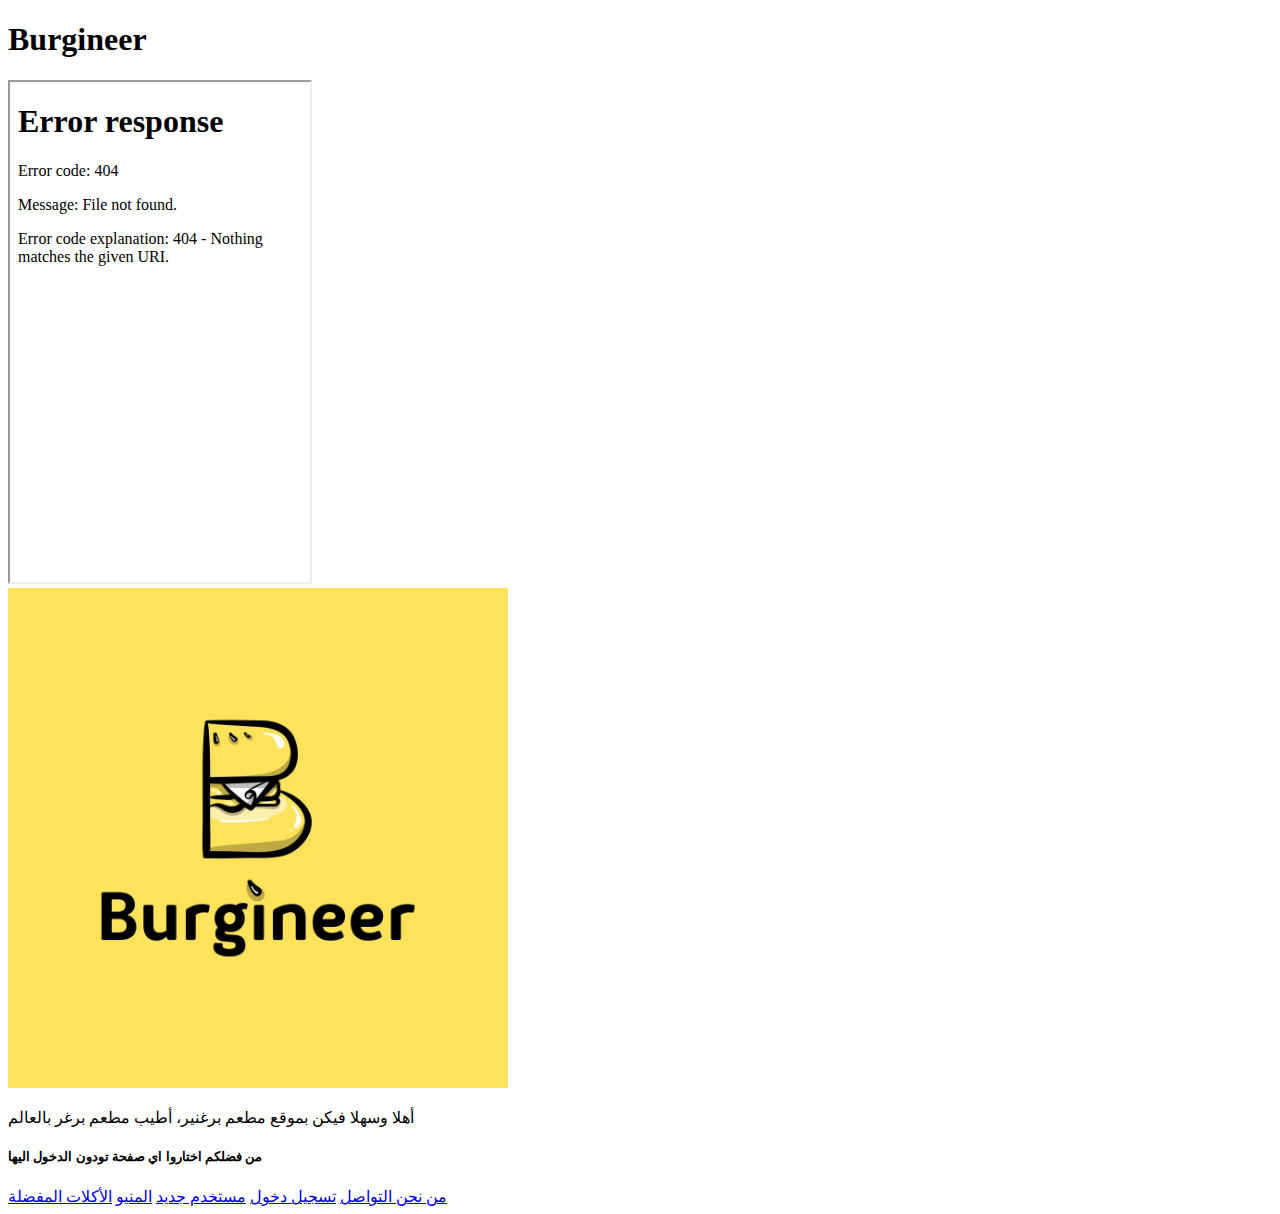
==== index.html @ 93a180b2 "One" ====
<!DOCTYPE html>
<html lang="en">
    <head>
        <meta charset="UTF-8">
        <meta name="viewport" content="width=device-width, initial-scale=1.0">
        <title>Burgineer</title>
    </head>
<body>
    <h1>Burgineer</h1>
<iframe src="imgs/IMG_5235.MP4" height="500" title="قصتنا"></iframe>
<br>
    <img src="imgs/logo.jpg" height="500" alt="الشعار" title="logo">
    <p>أهلا وسهلا فيكن بموقع مطعم برغنير، أطيب مطعم برغر بالعالم</p>
    <h5>من فضلكم اختاروا اي صفحة تودون الدخول اليها</h5>
    <a href="about.html">من نحن </a>
    <a href="contact.html">التواصل</a>
    <a href="login.html">تسجيل دخول</a>
    <a href="register.html">مستخدم جديد</a>
    <a href="menu.html">المنيو</a>
    <a href="wishlist.html">الأكلات المفضلة</a>

</body>
</html>
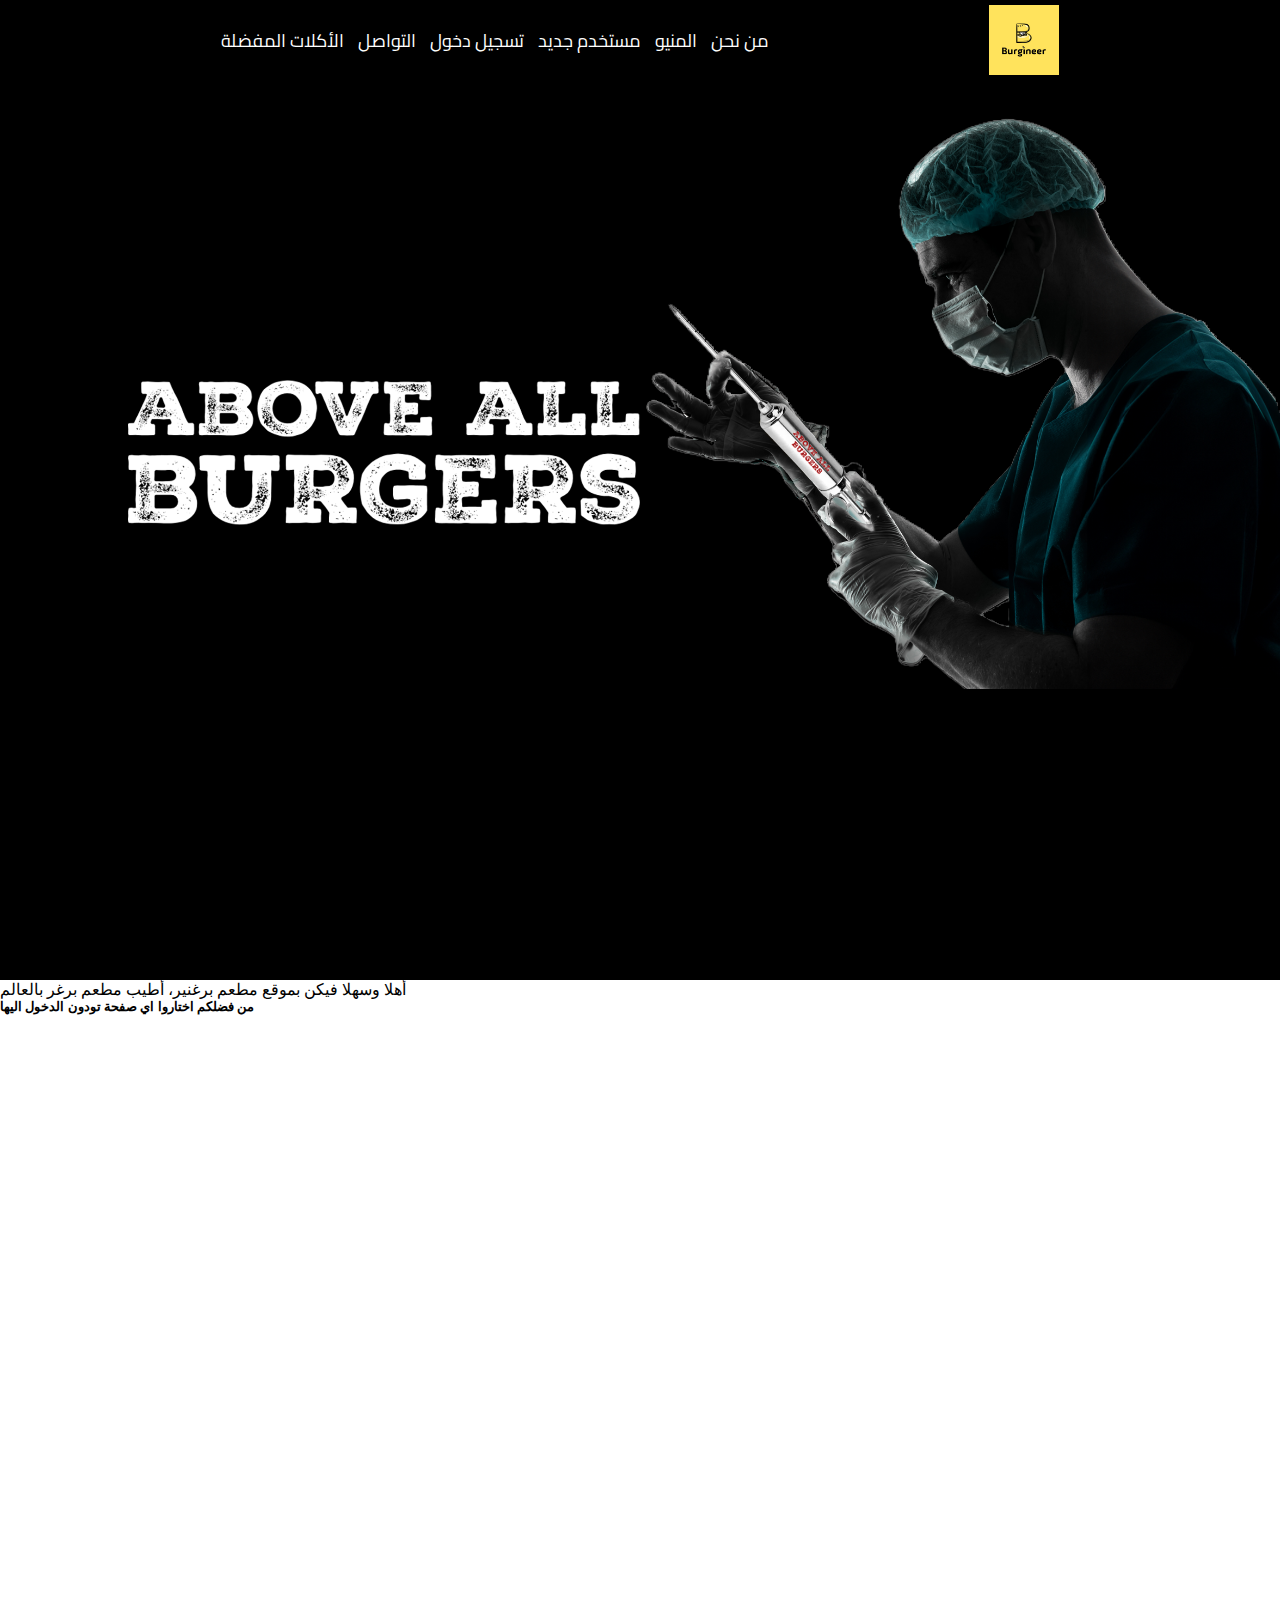
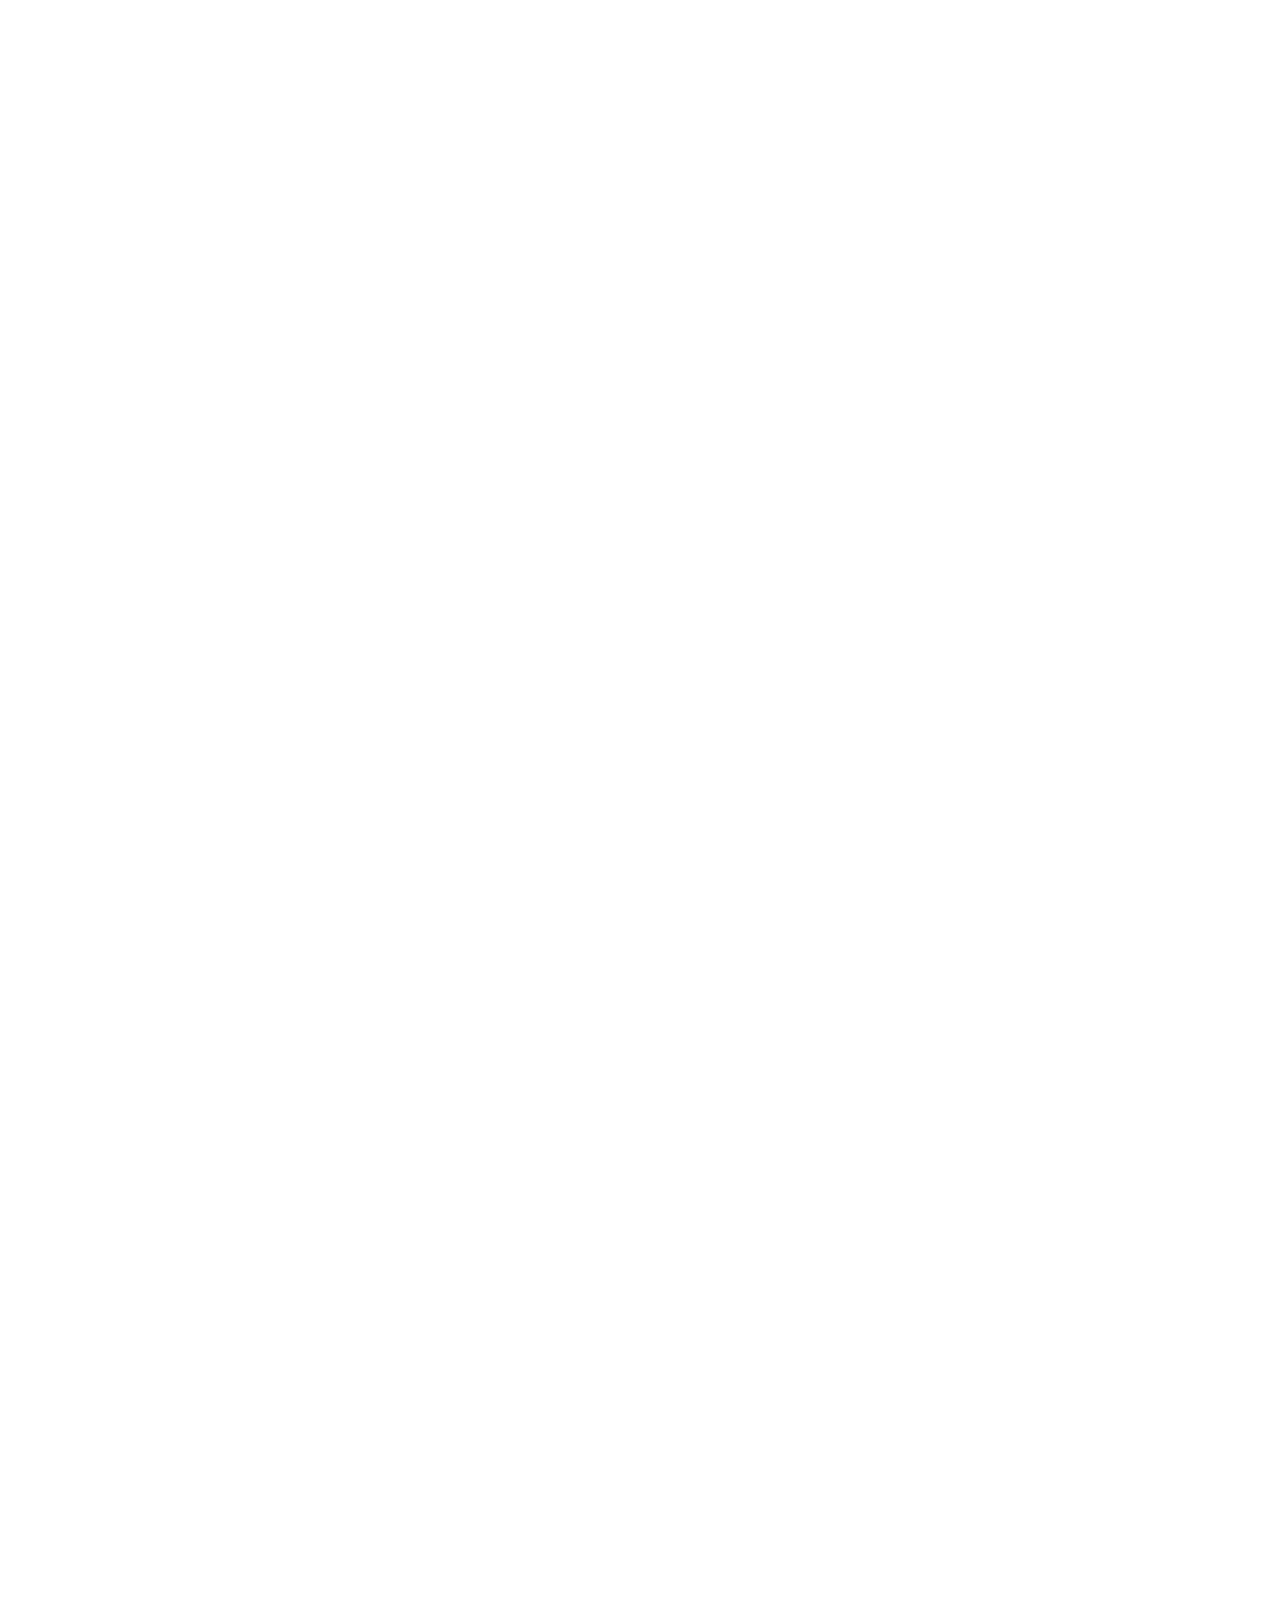
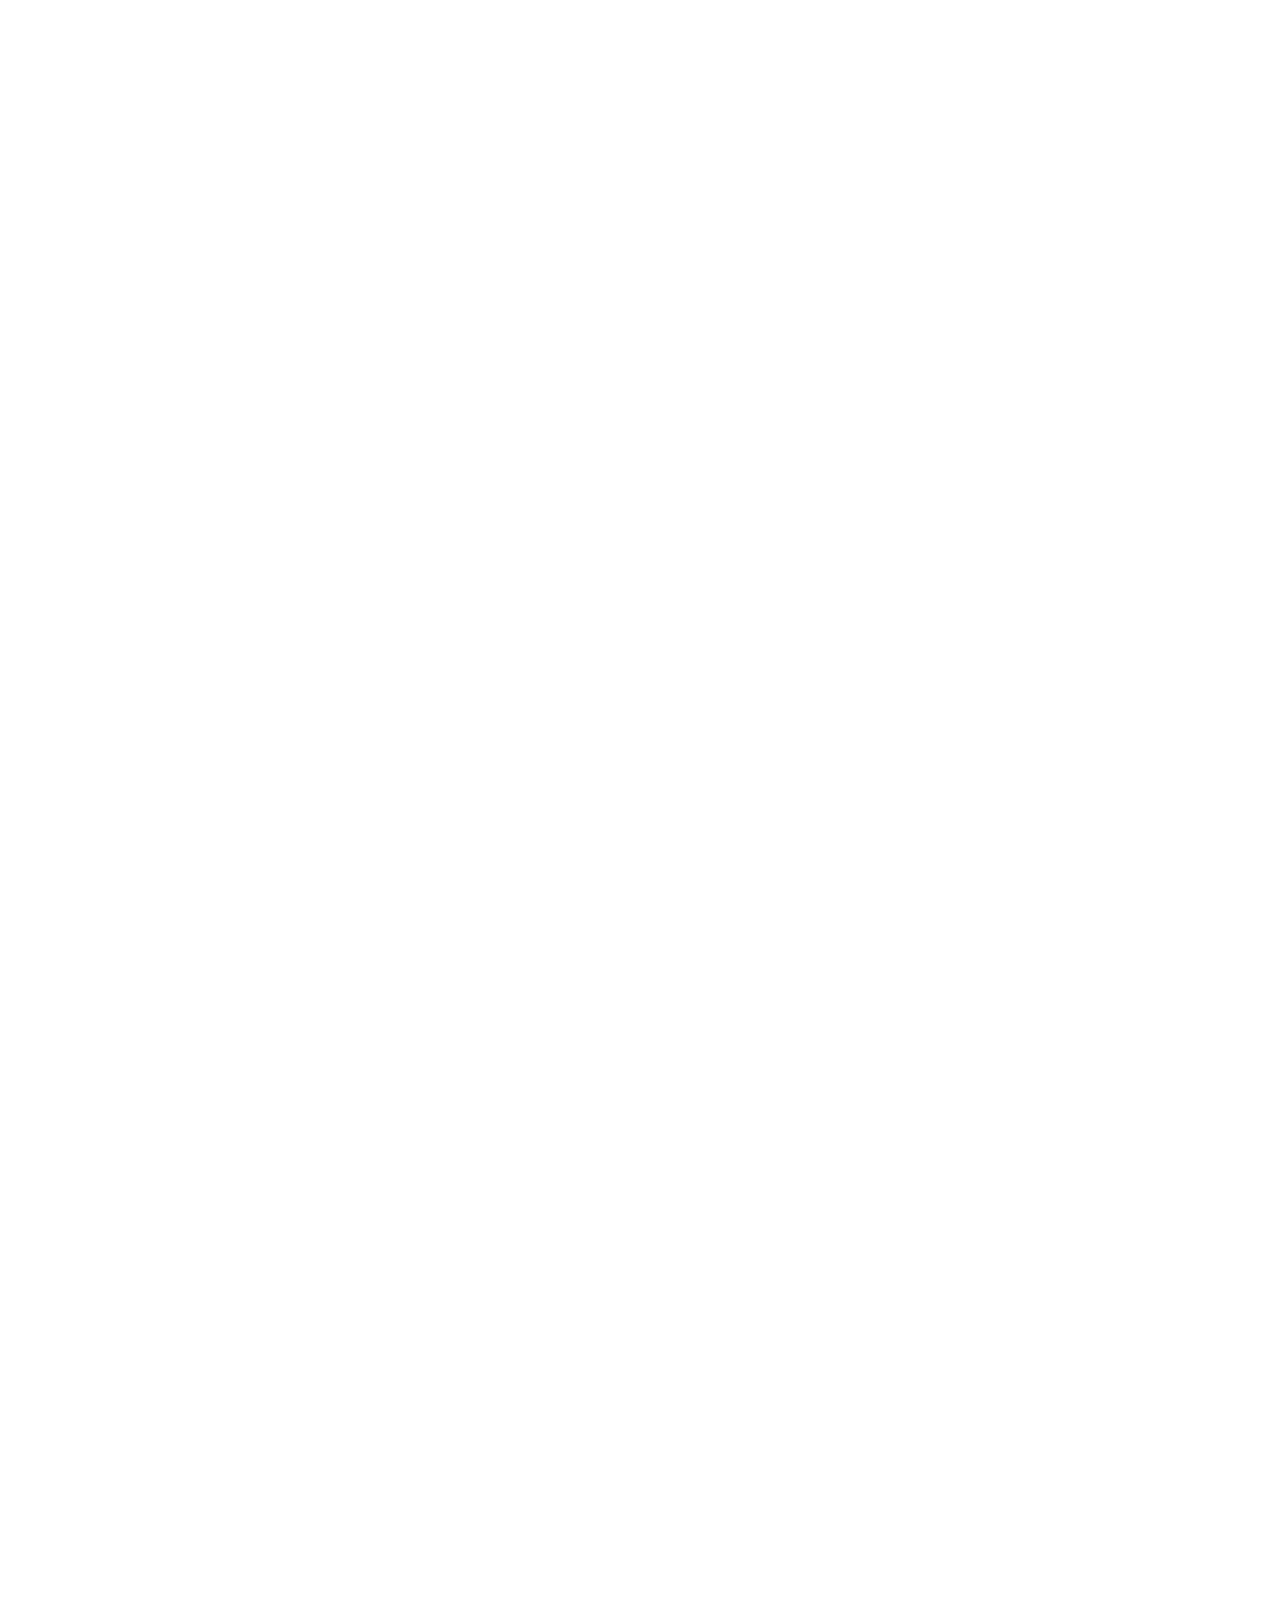
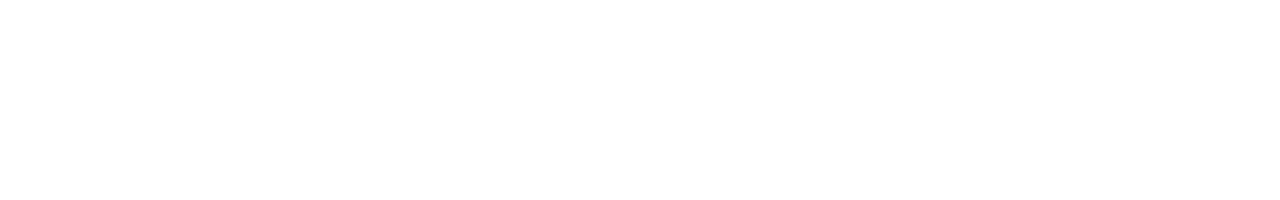
==== commit 3dc8671e: "navbar&header" ====
--- a/index.html
+++ b/index.html
@@ -4,20 +4,42 @@
         <meta charset="UTF-8">
         <meta name="viewport" content="width=device-width, initial-scale=1.0">
         <title>Burgineer</title>
+        <link rel="stylesheet" href="css/main.css">
+        <link rel="preconnect" href="https://fonts.googleapis.com">
+<link rel="preconnect" href="https://fonts.gstatic.com" crossorigin>
+<link href="https://fonts.googleapis.com/css2?family=Cairo:wght@200..1000&display=swap" rel="stylesheet">
     </head>
 <body>
-    <h1>Burgineer</h1>
-<iframe src="imgs/IMG_5235.MP4" height="500" title="قصتنا"></iframe>
-<br>
-    <img src="imgs/logo.jpg" height="500" alt="الشعار" title="logo">
+    <nav class="navbar" >
+ 
+        <div class="list">
+            <ul>
+            <li><a href="wishlist.html">الأكلات المفضلة</a></li>
+            <li><a href="contact.html">التواصل</a></li>
+            <li><a href="login.html">تسجيل دخول</a></li>
+            <li><a href="register.html">مستخدم جديد</a></li>
+            <li><a href="menu.html">المنيو</a></li>
+            <li><a href="about.html">من نحن </a></li>
+            </ul>
+        </div>
+        <div class="logo">
+            <img src="imgs/logo.jpg"  alt="الشعار" title="logo" >
+        </div>
+        </nav>
+<header>
+ 
+
+    <div class="container">
+        <div class="imgs">
+        <img src="headerimg/above-all-burgers.png" alt="all rise for our burger!" class="above-all-burgers"   >
+        <img src="headerimg/ebra.png" alt="ow3a elebrh" class="ebra" >
+    </div>
+</div>
+</header>
+
     <p>أهلا وسهلا فيكن بموقع مطعم برغنير، أطيب مطعم برغر بالعالم</p>
     <h5>من فضلكم اختاروا اي صفحة تودون الدخول اليها</h5>
-    <a href="about.html">من نحن </a>
-    <a href="contact.html">التواصل</a>
-    <a href="login.html">تسجيل دخول</a>
-    <a href="register.html">مستخدم جديد</a>
-    <a href="menu.html">المنيو</a>
-    <a href="wishlist.html">الأكلات المفضلة</a>
+
 
 </body>
 </html>
--- a/css/main.css
+++ b/css/main.css
@@ -0,0 +1,65 @@
+*{
+    margin: 0;
+padding: 0;
+box-sizing: border-box;
+
+}
+body{
+  height: 5000px;
+  
+}
+a {
+    text-decoration: none;
+  }
+.list ul {
+    display: flex;
+    list-style-type: none;
+    gap: 14px;
+  }
+  .list ul a {
+    color: white;
+font-size: large;
+font-family: Cairo;
+
+  }
+  .navbar img {
+    height: 70px;
+    display: flex;
+    align-items: end;
+  }
+  .navbar {
+    display: flex;
+    justify-content: space-evenly;
+    align-items: center;
+    position: sticky;
+    top: 0;
+background-color: black;
+    height: 80px;
+    z-index: 1;
+  }
+  .list ul a:hover{
+    color: yellow; 
+    border-bottom-color:yellow ;
+    border-bottom-style:solid ;
+  }
+header{
+    background-color: rgb(0, 0, 0);
+    height: 100vh;
+  
+}
+.container {
+  width: 80%;
+  margin: auto;
+}
+.above-all-burgers{
+  margin-top: 300px;height: 100%; width: 50%;
+  
+  }
+.imgs{
+  display: flex;
+
+}
+.ebra{
+   width: 63.8%;
+
+}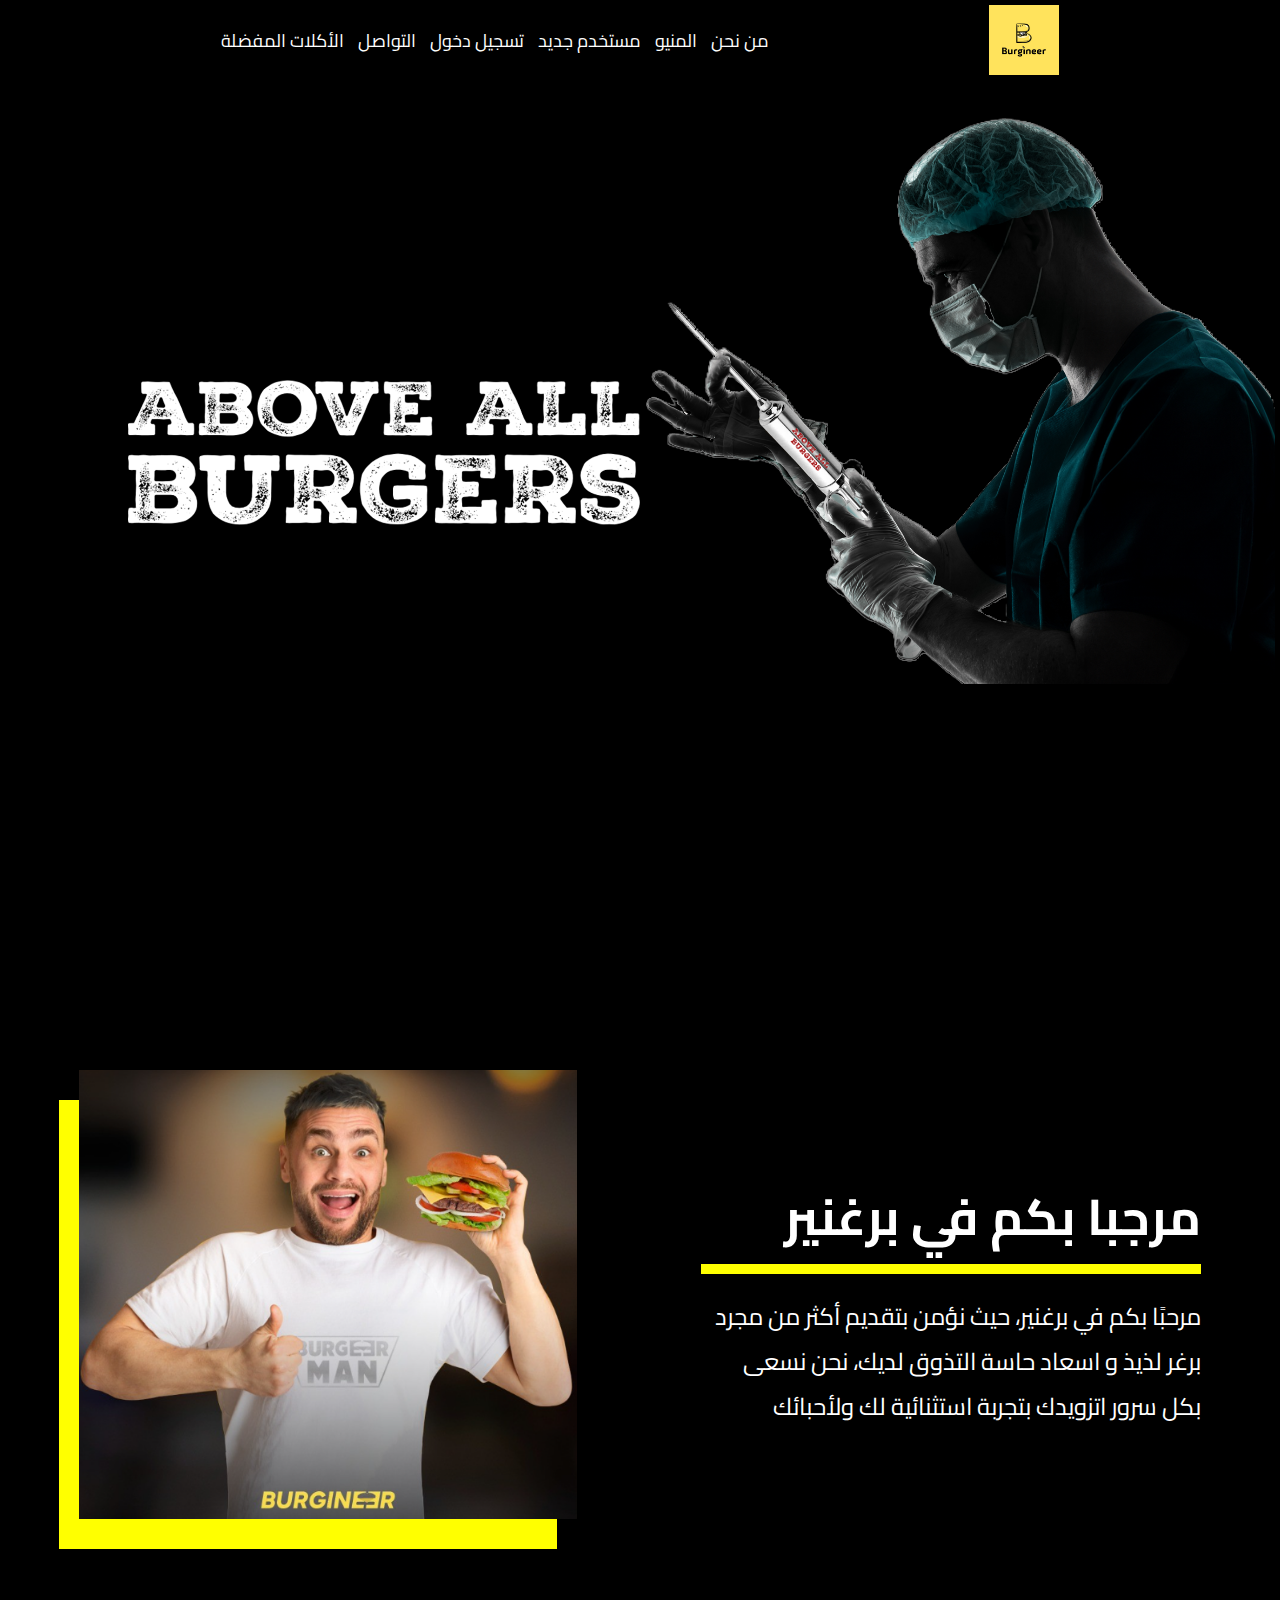
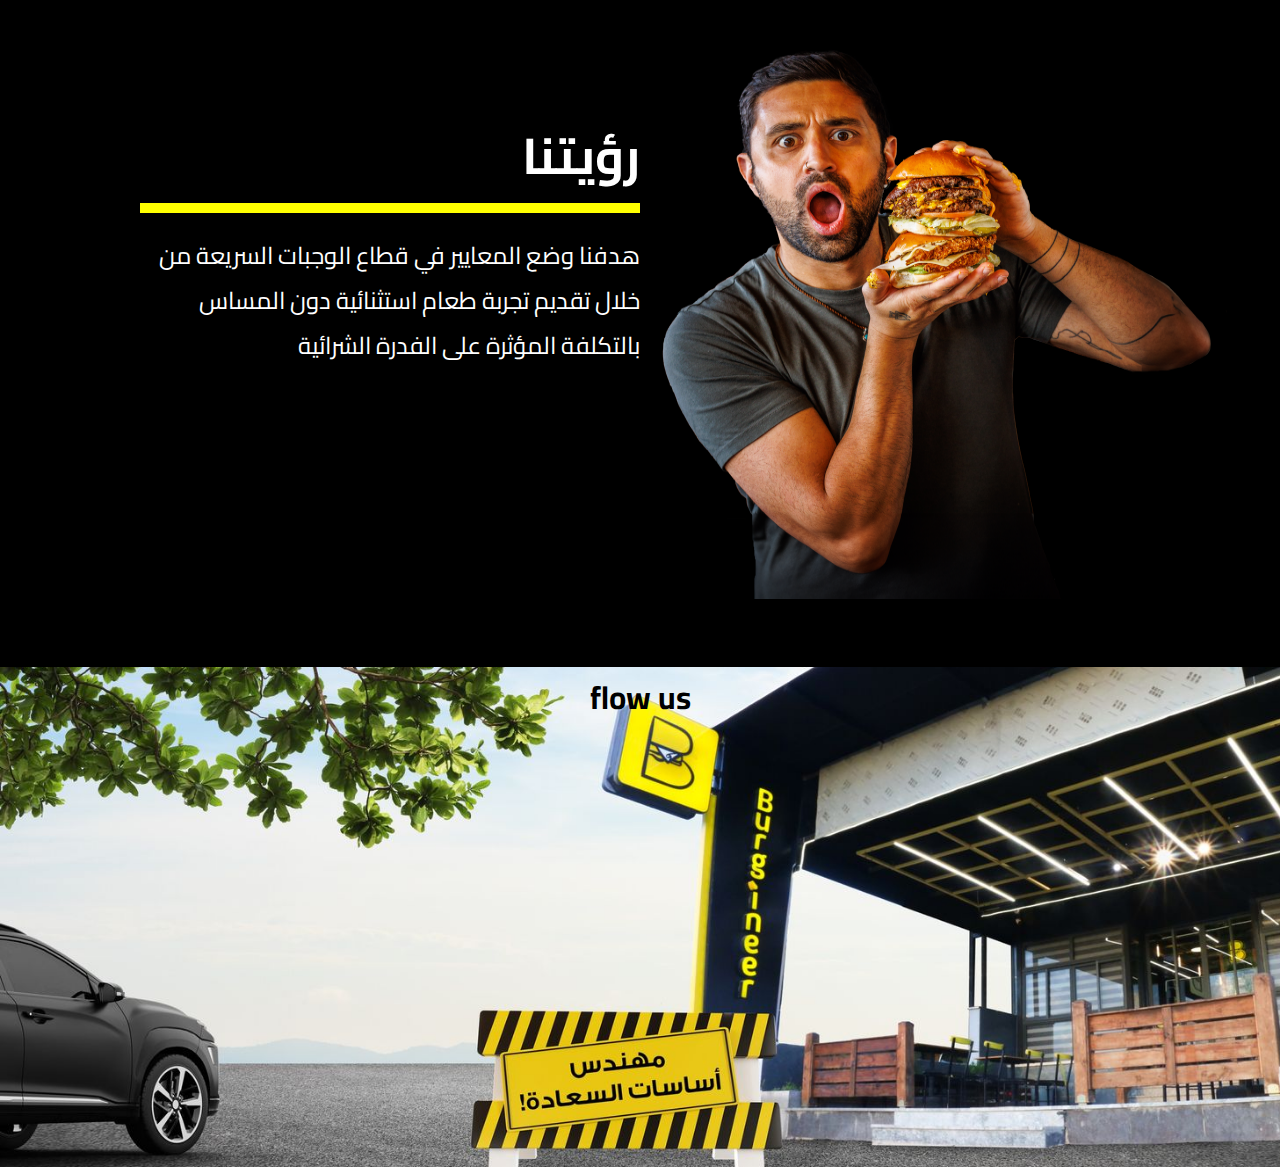
==== commit 520f8111: "there" ====
--- a/index.html
+++ b/index.html
@@ -30,16 +30,43 @@
  
 
     <div class="container">
-        <div class="imgs">
+        <div class="headerimg">
         <img src="headerimg/above-all-burgers.png" alt="all rise for our burger!" class="above-all-burgers"   >
         <img src="headerimg/ebra.png" alt="ow3a elebrh" class="ebra" >
     </div>
 </div>
 </header>
 
-    <p>أهلا وسهلا فيكن بموقع مطعم برغنير، أطيب مطعم برغر بالعالم</p>
-    <h5>من فضلكم اختاروا اي صفحة تودون الدخول اليها</h5>
+   <section class="welcoming">
+ 
+        <div class="words">
+
+    <h1 class="adress">مرجبا بكم في برغنير</h1>
+    <p class="adressexplain">مرحبًا بكم في برغنير، حيث نؤمن بتقديم أكثر من مجرد برغر لذيذ و اسعاد حاسة التذوق لديك،  نحن نسعى بكل سرور اتزويدك بتجربة استثنائية لك ولأحبائك </p>
+   
+</div>
+        <div class="introimg">
+    <img src="indeximg/Screenshot 2024-05-07 175927.png" class="burgerguy"/>
+</div> 
 
 
+</section>
+<section class="vision">
+  
+    <div class="words">
+    <h1 class="adress">رؤيتنا</h1>
+    <p class="adressexplain">هدفنا وضع المعايير في قطاع الوجبات السريعة من خلال تقديم تجربة طعام استثنائية دون المساس بالتكلفة المؤثرة على الفدرة الشرائية </p>
+</div>
+<div class="visionwords">
+    <img src="indeximg/27-1.png" class="twoburgerguy"/>
+</div>    
+</section>
+<footer>
+    <div class="zr">
+        <h1>flow us</h1>
+        
+    </div>
+    
+</footer>
 </body>
 </html>
--- a/css/main.css
+++ b/css/main.css
@@ -5,11 +5,26 @@
 
 }
 body{
-  height: 5000px;
-  
+  background-color: black;
+}
+header{
+  background-color: rgb(0, 0, 0);
+  height: 100vh;
+
+}
+footer{
+  background-image: url('../imgs/out.jpg');
+  height: 500px;
+  background-repeat: no-repeat;
+background-size: 100%;
+display:flex;
+justify-content: space-evenly;
+flex-direction: row-reverse;
+font-family: cairo;
 }
 a {
     text-decoration: none;
+    
   }
 .list ul {
     display: flex;
@@ -42,24 +57,118 @@
     border-bottom-color:yellow ;
     border-bottom-style:solid ;
   }
-header{
-    background-color: rgb(0, 0, 0);
-    height: 100vh;
-  
-}
+
 .container {
   width: 80%;
   margin: auto;
 }
 .above-all-burgers{
-  margin-top: 300px;height: 100%; width: 50%;
+  margin-top: 300px;
+  height: 100%;
+   width: 50%;
   
   }
-.imgs{
+.headerimg{
   display: flex;
 
 }
 .ebra{
-   width: 63.8%;
+   width: 62%;
+   height: 30%;
 
-}+}
+.welcoming{
+ display:flex;
+ flex-direction: row-reverse;
+ justify-content: center;
+color: white;
+ margin-top: 90px;
+ font-family: cairo;
+}
+.words{
+  text-align: right;
+width: 500px;
+font-size: x-large;
+margin-top: 100px;
+}
+.adress{
+  font-size:50px;
+margin-bottom: 20px;
+border-bottom-color:yellow ;
+border-bottom-style:solid ;
+border-bottom-width: 10px;
+}
+.adressexplainp{
+font-size: larger;
+}
+.burgerguy{
+ width: 80%;
+  height: 100%;
+animation-name: moveUpDown;
+animation-duration: 4s;
+animation-iteration-count: infinite;
+box-shadow:-20px 30px yellow ;
+}
+
+.vision{
+  display:flex;
+  justify-content: center;
+ color: white;
+  margin-top: 90px;
+  font-family: cairo;
+ }
+ .twoburgerguy{
+  width: 120%;
+   height: 120%;
+ animation-name: rightandleft;
+ animation-duration: 5s;
+ animation-iteration-count: infinite;
+margin-top: -180px;
+ }
+ .visionwords{
+  text-align: left;
+  width: 500px;
+  font-size: x-large;
+  margin-top: 100px;
+ }
+ .footerlist {
+  text-align: right;
+background-color: black;
+
+}
+.footerlist ul a {
+  opacity: 1;
+  color:rgb(190, 190, 131);
+  font-size: larger;
+}
+.footerlist li{
+  margin-bottom: 30px;
+
+  
+}
+.footerlist ul{
+  padding-top: 40px;
+  list-style-type: none;
+gap: 50px;
+  
+}
+.footerlogo{
+  height: 100px;
+}
+
+ @keyframes moveUpDown {
+  0%, 100% {
+      transform: translateY(0);
+  }
+  50% {
+      transform: translateY(20px); /* Adjust the value to control the movement distance */
+  }
+}
+ @keyframes rightandleft {
+  0%, 100% {
+      transform: translateX(0);
+  }
+  50% {
+      transform: translateX(60px); /* Adjust the value to control the movement distance */
+  }
+}
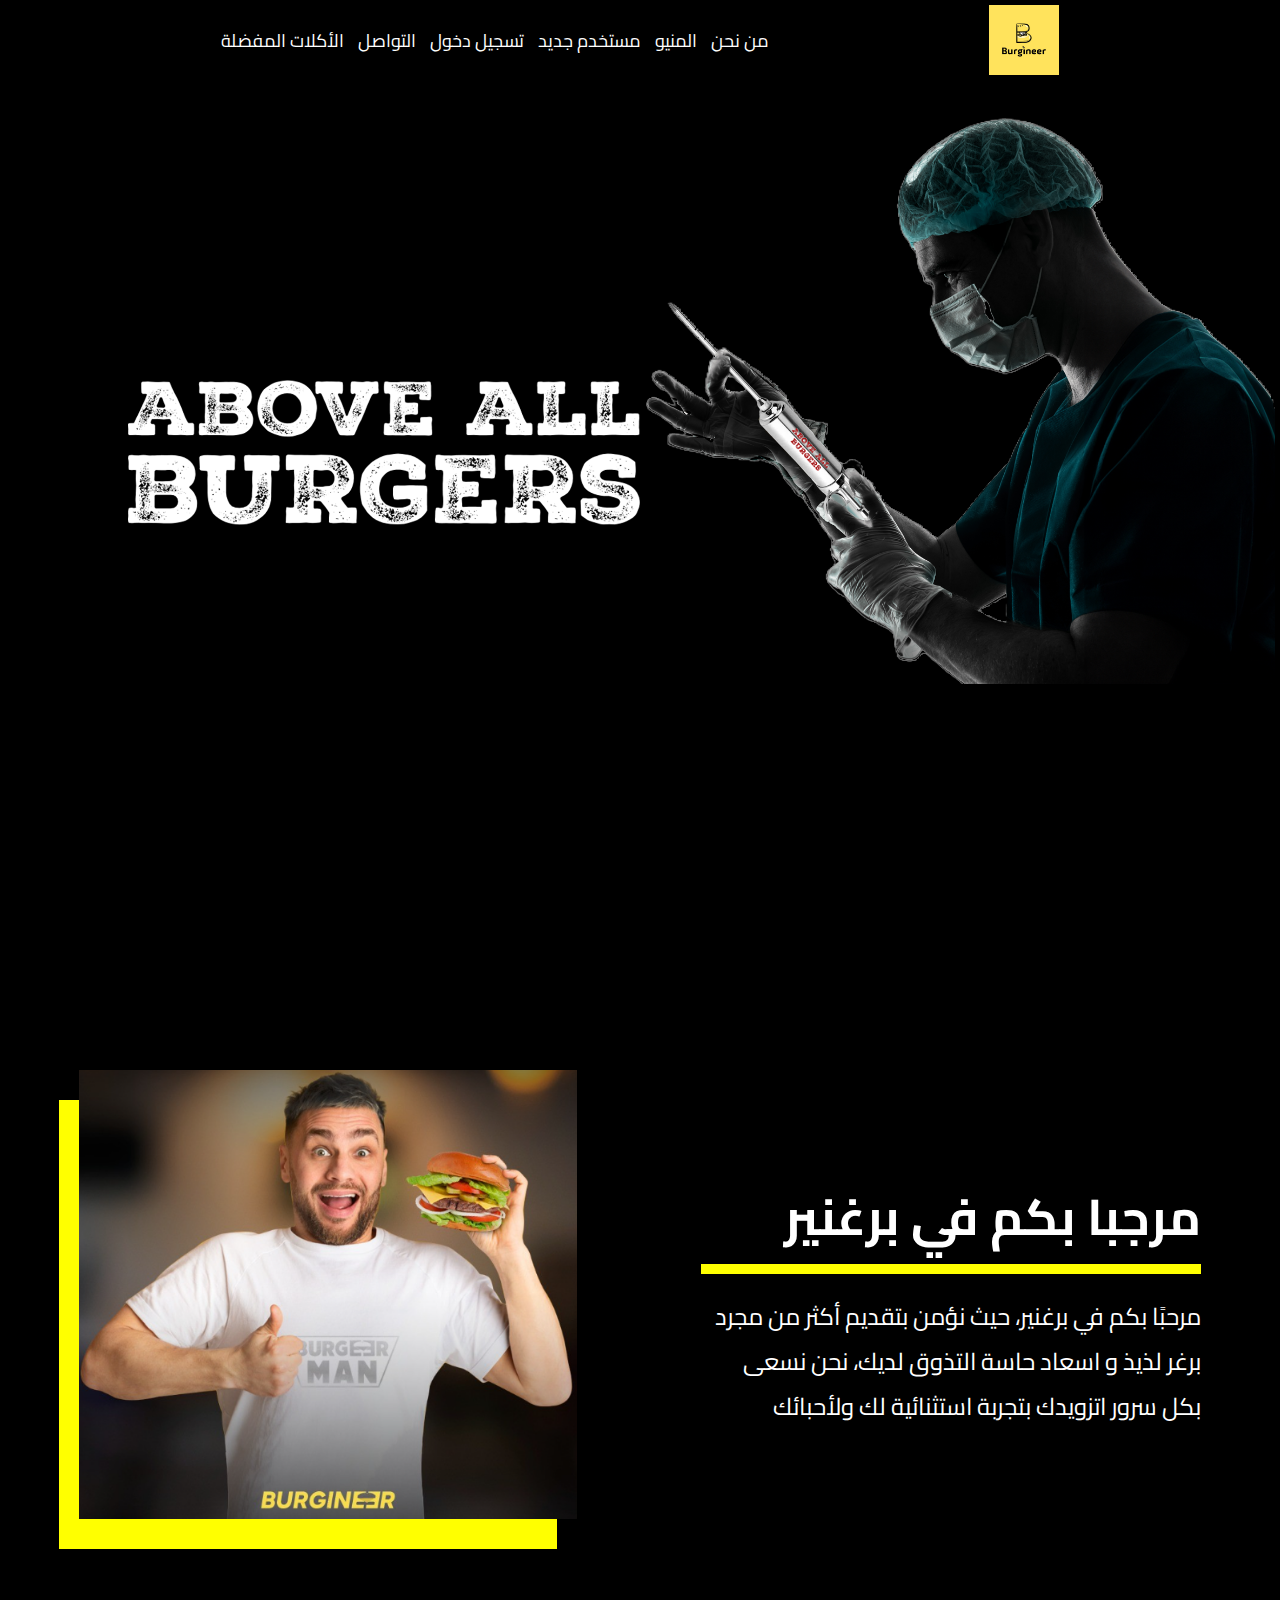
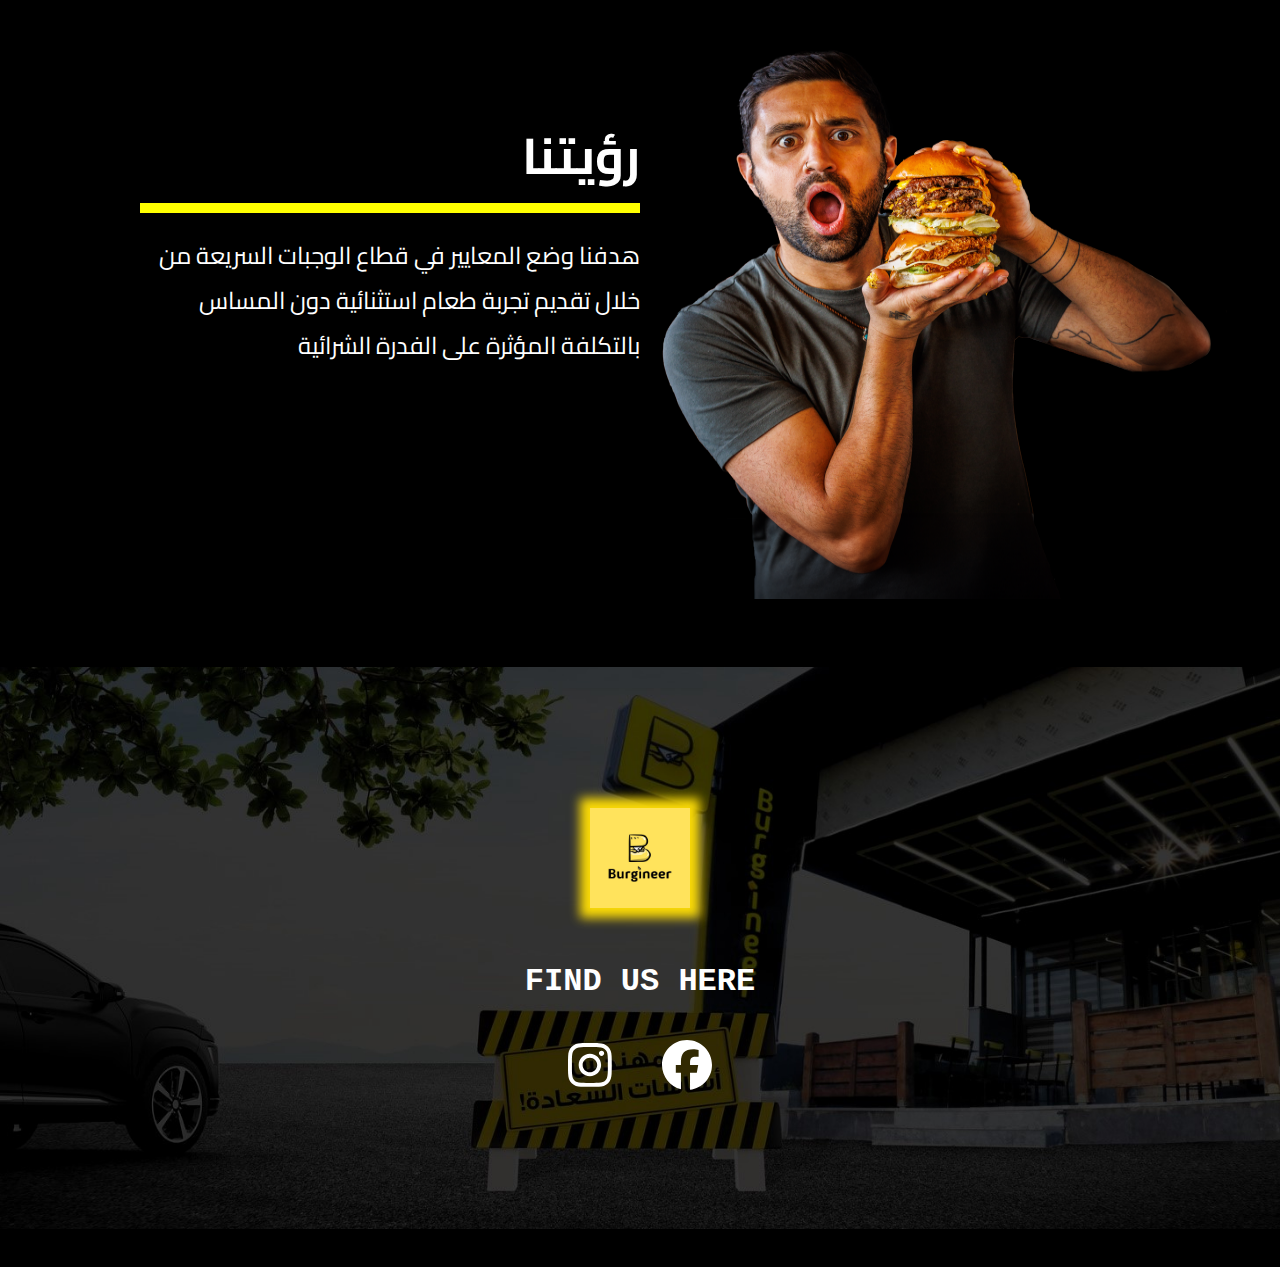
==== commit 3c30d8c0: "indexisdone" ====
--- a/index.html
+++ b/index.html
@@ -8,6 +8,7 @@
         <link rel="preconnect" href="https://fonts.googleapis.com">
 <link rel="preconnect" href="https://fonts.gstatic.com" crossorigin>
 <link href="https://fonts.googleapis.com/css2?family=Cairo:wght@200..1000&display=swap" rel="stylesheet">
+<link rel="stylesheet" href="https://cdnjs.cloudflare.com/ajax/libs/font-awesome/6.5.2/css/all.min.css" integrity="sha512-SnH5WK+bZxgPHs44uWIX+LLJAJ9/2PkPKZ5QiAj6Ta86w+fsb2TkcmfRyVX3pBnMFcV7oQPJkl9QevSCWr3W6A==" crossorigin="anonymous" referrerpolicy="no-referrer" />
     </head>
 <body>
     <nav class="navbar" >
@@ -62,11 +63,20 @@
 </div>    
 </section>
 <footer>
-    <div class="zr">
-        <h1>flow us</h1>
+    <div class="footerlog">
+        <img src="imgs/logo.jpg"  alt="الشعار" title="logo"class="footerlogo" >
+    </div>
+    <h1 class="findushere">find us here</h1>
+    <div class="footerlist">
+        <ul>
+        <li><a href="https://www.instagram.com/burgineer/">  <svg class="instagram" xmlns="http://www.w3.org/2000/svg" viewBox="0 0 448 512"><!--!Font Awesome Free 6.5.2 by @fontawesome - https://fontawesome.com License - https://fontawesome.com/license/free Copyright 2024 Fonticons, Inc.--><path fill="#ffffff" d="M224.1 141c-63.6 0-114.9 51.3-114.9 114.9s51.3 114.9 114.9 114.9S339 319.5 339 255.9 287.7 141 224.1 141zm0 189.6c-41.1 0-74.7-33.5-74.7-74.7s33.5-74.7 74.7-74.7 74.7 33.5 74.7 74.7-33.6 74.7-74.7 74.7zm146.4-194.3c0 14.9-12 26.8-26.8 26.8-14.9 0-26.8-12-26.8-26.8s12-26.8 26.8-26.8 26.8 12 26.8 26.8zm76.1 27.2c-1.7-35.9-9.9-67.7-36.2-93.9-26.2-26.2-58-34.4-93.9-36.2-37-2.1-147.9-2.1-184.9 0-35.8 1.7-67.6 9.9-93.9 36.1s-34.4 58-36.2 93.9c-2.1 37-2.1 147.9 0 184.9 1.7 35.9 9.9 67.7 36.2 93.9s58 34.4 93.9 36.2c37 2.1 147.9 2.1 184.9 0 35.9-1.7 67.7-9.9 93.9-36.2 26.2-26.2 34.4-58 36.2-93.9 2.1-37 2.1-147.8 0-184.8zM398.8 388c-7.8 19.6-22.9 34.7-42.6 42.6-29.5 11.7-99.5 9-132.1 9s-102.7 2.6-132.1-9c-19.6-7.8-34.7-22.9-42.6-42.6-11.7-29.5-9-99.5-9-132.1s-2.6-102.7 9-132.1c7.8-19.6 22.9-34.7 42.6-42.6 29.5-11.7 99.5-9 132.1-9s102.7-2.6 132.1 9c19.6 7.8 34.7 22.9 42.6 42.6 11.7 29.5 9 99.5 9 132.1s2.7 102.7-9 132.1z"/></svg></a></li>
+        <li><a href="https://www.facebook.com/burgineer" ><svg class="facebook" xmlns="http://www.w3.org/2000/svg" viewBox="0 0 512 512"><!--!Font Awesome Free 6.5.2 by @fontawesome - https://fontawesome.com License - https://fontawesome.com/license/free Copyright 2024 Fonticons, Inc.--><path fill="#ffffff" d="M512 256C512 114.6 397.4 0 256 0S0 114.6 0 256C0 376 82.7 476.8 194.2 504.5V334.2H141.4V256h52.8V222.3c0-87.1 39.4-127.5 125-127.5c16.2 0 44.2 3.2 55.7 6.4V172c-6-.6-16.5-1-29.6-1c-42 0-58.2 15.9-58.2 57.2V256h83.6l-14.4 78.2H287V510.1C413.8 494.8 512 386.9 512 256h0z"/></svg></a></li>
         
+
+        </ul>
     </div>
-    
+  
 </footer>
+
 </body>
 </html>
--- a/css/main.css
+++ b/css/main.css
@@ -6,6 +6,7 @@
 }
 body{
   background-color: black;
+  user-select: none;
 }
 header{
   background-color: rgb(0, 0, 0);
@@ -13,14 +14,16 @@
 
 }
 footer{
-  background-image: url('../imgs/out.jpg');
-  height: 500px;
+  background-image: url('../imgs/out.jpg') ;
+  height: 600px;
   background-repeat: no-repeat;
 background-size: 100%;
 display:flex;
-justify-content: space-evenly;
-flex-direction: row-reverse;
-font-family: cairo;
+flex-direction: column;
+justify-content: center;
+align-items: center;
+font-family:'Courier New', Courier, monospace;
+
 }
 a {
     text-decoration: none;
@@ -133,29 +136,57 @@
  }
  .footerlist {
   text-align: right;
-background-color: black;
 
 }
 .footerlist ul a {
-  opacity: 1;
-  color:rgb(190, 190, 131);
+  
+  color:gold;
   font-size: larger;
+  text-shadow: 50px;
+  
+ 
+
 }
 .footerlist li{
   margin-bottom: 30px;
 
-  
+ 
 }
 .footerlist ul{
   padding-top: 40px;
   list-style-type: none;
 gap: 50px;
-  
+display: flex;
+flex-direction: row;
 }
 .footerlogo{
   height: 100px;
-}
-
+box-shadow: 0 0 10px 10px rgb(250, 218, 7);
+}
+.facebook{
+  height: 50px;
+  transform: translateY(0);
+  transition-duration: 2s;
+}
+.instagram{
+  height: 50px;
+  transform: translateY(0);
+  transition-duration: 2s;
+}
+.findushere{
+  margin-top: 50px;
+  color: white;
+  text-transform:uppercase ;
+}
+.instagram:hover{
+  transform: translateY(-10px);
+  cursor: pointer;
+}
+.facebook:hover{
+  transform: translateY(-10px);
+ 
+  cursor: pointer;
+}
  @keyframes moveUpDown {
   0%, 100% {
       transform: translateY(0);
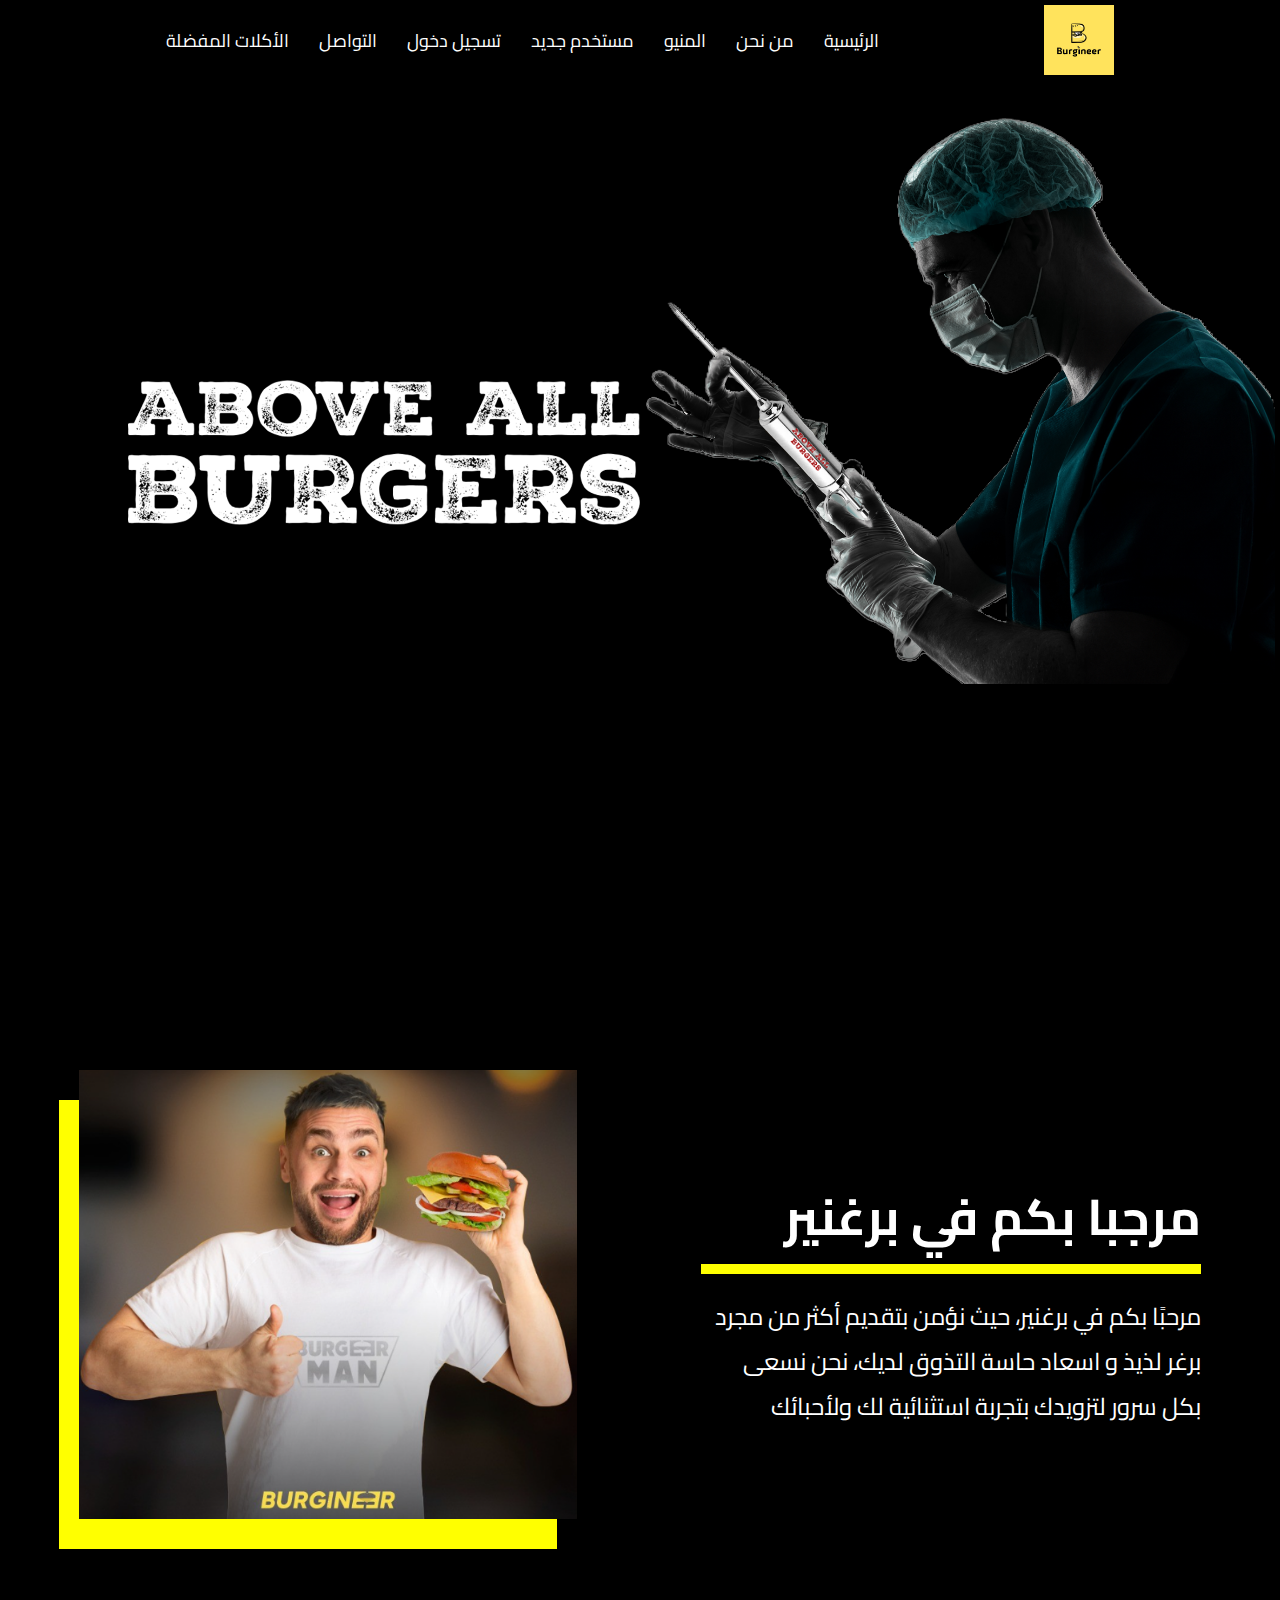
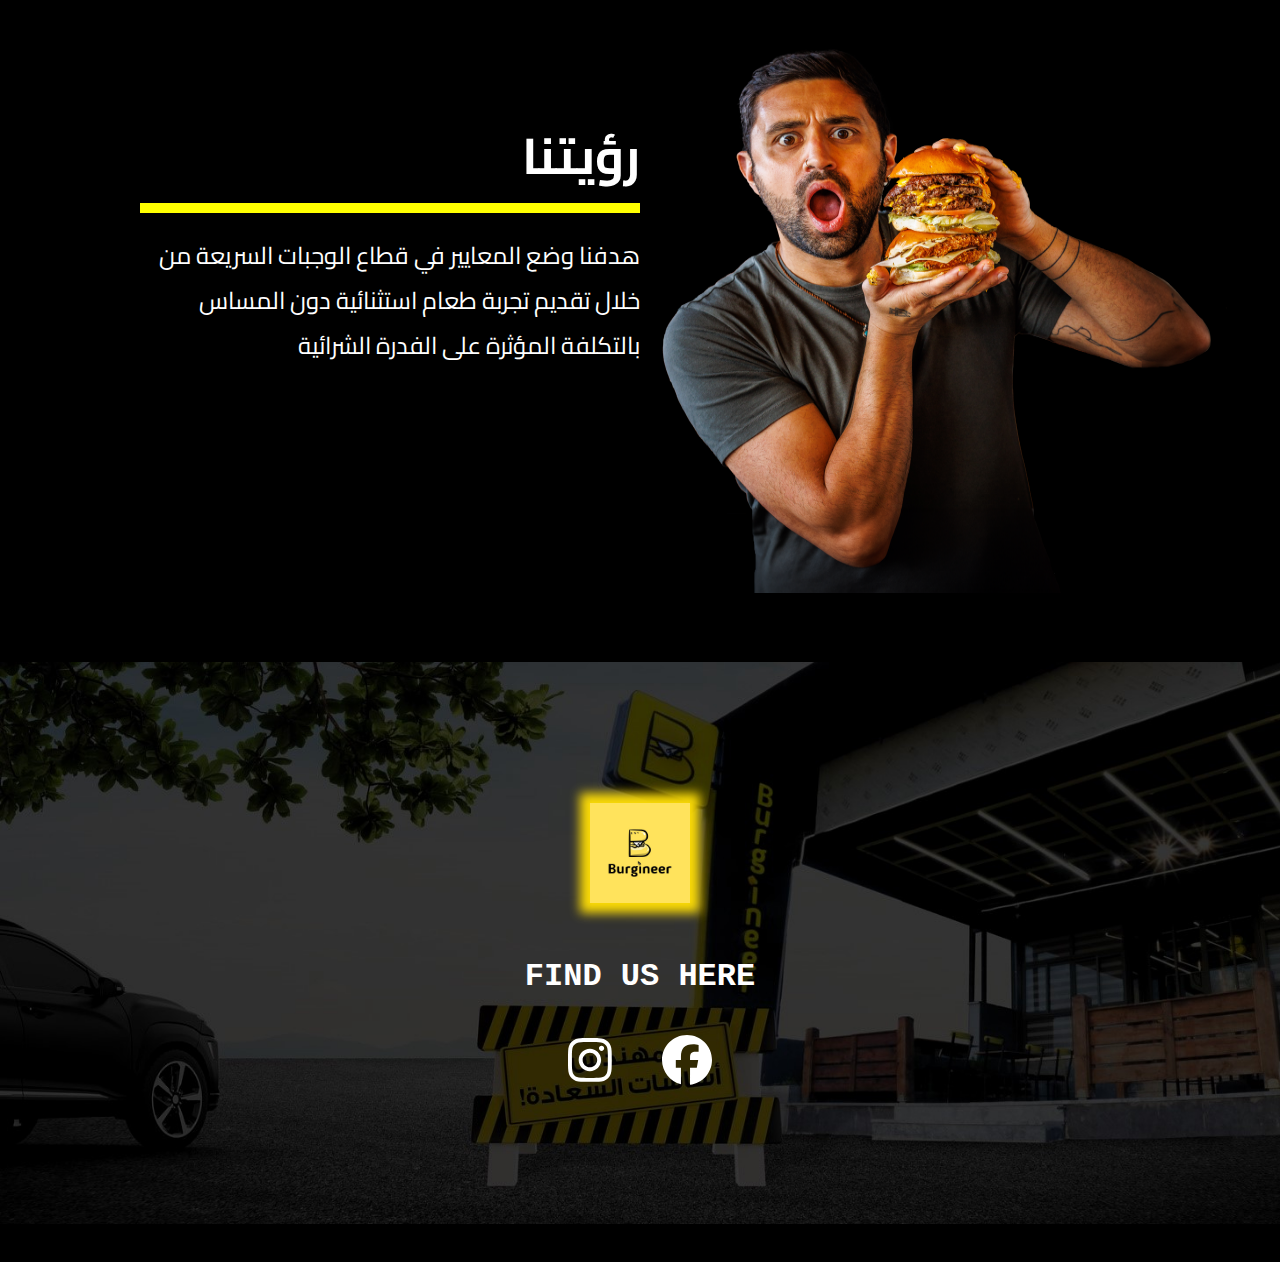
==== commit f16429f8: "done" ====
--- a/index.html
+++ b/index.html
@@ -1,82 +1,120 @@
 <!DOCTYPE html>
 <html lang="en">
-    <head>
-        <meta charset="UTF-8">
-        <meta name="viewport" content="width=device-width, initial-scale=1.0">
-        <title>Burgineer</title>
-        <link rel="stylesheet" href="css/main.css">
-        <link rel="preconnect" href="https://fonts.googleapis.com">
-<link rel="preconnect" href="https://fonts.gstatic.com" crossorigin>
-<link href="https://fonts.googleapis.com/css2?family=Cairo:wght@200..1000&display=swap" rel="stylesheet">
-<link rel="stylesheet" href="https://cdnjs.cloudflare.com/ajax/libs/font-awesome/6.5.2/css/all.min.css" integrity="sha512-SnH5WK+bZxgPHs44uWIX+LLJAJ9/2PkPKZ5QiAj6Ta86w+fsb2TkcmfRyVX3pBnMFcV7oQPJkl9QevSCWr3W6A==" crossorigin="anonymous" referrerpolicy="no-referrer" />
-    </head>
-<body>
-    <nav class="navbar" >
- 
-        <div class="list">
-            <ul>
-            <li><a href="wishlist.html">الأكلات المفضلة</a></li>
-            <li><a href="contact.html">التواصل</a></li>
-            <li><a href="login.html">تسجيل دخول</a></li>
-            <li><a href="register.html">مستخدم جديد</a></li>
-            <li><a href="menu.html">المنيو</a></li>
-            <li><a href="about.html">من نحن </a></li>
-            </ul>
+  <head>
+    <meta charset="UTF-8" />
+    <meta name="viewport" content="width=device-width, initial-scale=1.0" />
+    <title>Burgineer-الرئيسية</title>
+    <link rel="stylesheet" href="css/main.css" />
+    <link rel="icon" href="imgs/logo.jpg" />
+    <link rel="preconnect" href="https://fonts.googleapis.com" />
+    <link rel="preconnect" href="https://fonts.gstatic.com" crossorigin />
+    <link
+      href="https://fonts.googleapis.com/css2?family=Cairo:wght@200..1000&display=swap"
+      rel="stylesheet"
+    />
+    <link
+      rel="stylesheet"
+      href="https://cdnjs.cloudflare.com/ajax/libs/font-awesome/6.5.2/css/all.min.css"
+      integrity="sha512-SnH5WK+bZxgPHs44uWIX+LLJAJ9/2PkPKZ5QiAj6Ta86w+fsb2TkcmfRyVX3pBnMFcV7oQPJkl9QevSCWr3W6A=="
+      crossorigin="anonymous"
+      referrerpolicy="no-referrer"
+    />
+  </head>
+  <body>
+    <nav class="navbar">
+      <div class="list">
+        <ul>
+          <li><a href="wishlist.html">الأكلات المفضلة</a></li>
+          <li><a href="contact.html">التواصل</a></li>
+          <li><a href="login.html">تسجيل دخول</a></li>
+          <li><a href="register.html">مستخدم جديد</a></li>
+          <li><a href="menu.html">المنيو</a></li>
+          <li><a href="about.html">من نحن </a></li>
+          <li><a href="index.html">الرئيسية</a></li>
+        </ul>
+      </div>
+      <div class="logo">
+        <img src="imgs/logo.jpg" alt="الشعار" title="logo" />
+      </div>
+    </nav>
+    <header>
+      <div class="container">
+        <div class="headerimg">
+          <img
+            src="index header imgs/above-all-burgers.png"
+            alt="all rise for our burger!"
+            class="above-all-burgers"
+          />
+          <img
+            src="index header imgs/ebra.png"
+            alt="ow3a elebrh"
+            class="ebra"
+          />
         </div>
-        <div class="logo">
-            <img src="imgs/logo.jpg"  alt="الشعار" title="logo" >
-        </div>
-        </nav>
-<header>
- 
+      </div>
+    </header>
 
-    <div class="container">
-        <div class="headerimg">
-        <img src="headerimg/above-all-burgers.png" alt="all rise for our burger!" class="above-all-burgers"   >
-        <img src="headerimg/ebra.png" alt="ow3a elebrh" class="ebra" >
-    </div>
-</div>
-</header>
-
-   <section class="welcoming">
- 
-        <div class="words">
-
-    <h1 class="adress">مرجبا بكم في برغنير</h1>
-    <p class="adressexplain">مرحبًا بكم في برغنير، حيث نؤمن بتقديم أكثر من مجرد برغر لذيذ و اسعاد حاسة التذوق لديك،  نحن نسعى بكل سرور اتزويدك بتجربة استثنائية لك ولأحبائك </p>
-   
-</div>
-        <div class="introimg">
-    <img src="indeximg/Screenshot 2024-05-07 175927.png" class="burgerguy"/>
-</div> 
-
-
-</section>
-<section class="vision">
+    <section class="welcoming">
+      <div class="words">
+        <h1 class="adress">مرجبا بكم في برغنير</h1>
+        <p class="adressexplain">
+          مرحبًا بكم في برغنير، حيث نؤمن بتقديم أكثر من مجرد برغر لذيذ و اسعاد
+          حاسة التذوق لديك، نحن نسعى بكل سرور لتزويدك بتجربة استثنائية لك
+          ولأحبائك
+        </p>
+      </div>
+      <div class="introimg">
+        <img src="indeximg/burgerguy.png" alt="sure" class="burgerguy" />
+      </div>
+    </section>
+    <section class="vision">
+      <div class="words">
+        <h1 class="adress">رؤيتنا</h1>
+        <p class="adressexplain">
+          هدفنا وضع المعايير في قطاع الوجبات السريعة من خلال تقديم تجربة طعام
+          استثنائية دون المساس بالتكلفة المؤثرة على الفدرة الشرائية
+        </p>
+      </div>
+      <div class="visionimg">
+        <img src="indeximg/twoburgerguy.png" alt="sure" class="twoburgerguy" />
+      </div>
+    </section>
+    <footer>
+      <div class="footerlog">
+        <img src="imgs/logo.jpg" alt="الشعار" title="logo" class="footerlogo" />
+      </div>
+      <h1 class="findushere">find us here</h1>
+      <div class="footerlist">
+        <ul>
+          <li>
+            <a href="https://www.instagram.com/burgineer/">
+              <svg
+                class="instagram"
+                xmlns="http://www.w3.org/2000/svg"
+                viewBox="0 0 448 512"
+              >
+                <path
+                  fill="#ffffff"
+                  d="M224.1 141c-63.6 0-114.9 51.3-114.9 114.9s51.3 114.9 114.9 114.9S339 319.5 339 255.9 287.7 141 224.1 141zm0 189.6c-41.1 0-74.7-33.5-74.7-74.7s33.5-74.7 74.7-74.7 74.7 33.5 74.7 74.7-33.6 74.7-74.7 74.7zm146.4-194.3c0 14.9-12 26.8-26.8 26.8-14.9 0-26.8-12-26.8-26.8s12-26.8 26.8-26.8 26.8 12 26.8 26.8zm76.1 27.2c-1.7-35.9-9.9-67.7-36.2-93.9-26.2-26.2-58-34.4-93.9-36.2-37-2.1-147.9-2.1-184.9 0-35.8 1.7-67.6 9.9-93.9 36.1s-34.4 58-36.2 93.9c-2.1 37-2.1 147.9 0 184.9 1.7 35.9 9.9 67.7 36.2 93.9s58 34.4 93.9 36.2c37 2.1 147.9 2.1 184.9 0 35.9-1.7 67.7-9.9 93.9-36.2 26.2-26.2 34.4-58 36.2-93.9 2.1-37 2.1-147.8 0-184.8zM398.8 388c-7.8 19.6-22.9 34.7-42.6 42.6-29.5 11.7-99.5 9-132.1 9s-102.7 2.6-132.1-9c-19.6-7.8-34.7-22.9-42.6-42.6-11.7-29.5-9-99.5-9-132.1s-2.6-102.7 9-132.1c7.8-19.6 22.9-34.7 42.6-42.6 29.5-11.7 99.5-9 132.1-9s102.7-2.6 132.1 9c19.6 7.8 34.7 22.9 42.6 42.6 11.7 29.5 9 99.5 9 132.1s2.7 102.7-9 132.1z"
+                /></svg
+            ></a>
+          </li>
+          <li>
+            <a href="https://www.facebook.com/burgineer"
+              ><svg
+                class="facebook"
+                xmlns="http://www.w3.org/2000/svg"
+                viewBox="0 0 512 512"
+              >
+                <path
+                  fill="#ffffff"
+                  d="M512 256C512 114.6 397.4 0 256 0S0 114.6 0 256C0 376 82.7 476.8 194.2 504.5V334.2H141.4V256h52.8V222.3c0-87.1 39.4-127.5 125-127.5c16.2 0 44.2 3.2 55.7 6.4V172c-6-.6-16.5-1-29.6-1c-42 0-58.2 15.9-58.2 57.2V256h83.6l-14.4 78.2H287V510.1C413.8 494.8 512 386.9 512 256h0z"
+                /></svg
+            ></a>
+          </li>
+        </ul>
+      </div>
+    </footer>
+  </body>
   
-    <div class="words">
-    <h1 class="adress">رؤيتنا</h1>
-    <p class="adressexplain">هدفنا وضع المعايير في قطاع الوجبات السريعة من خلال تقديم تجربة طعام استثنائية دون المساس بالتكلفة المؤثرة على الفدرة الشرائية </p>
-</div>
-<div class="visionwords">
-    <img src="indeximg/27-1.png" class="twoburgerguy"/>
-</div>    
-</section>
-<footer>
-    <div class="footerlog">
-        <img src="imgs/logo.jpg"  alt="الشعار" title="logo"class="footerlogo" >
-    </div>
-    <h1 class="findushere">find us here</h1>
-    <div class="footerlist">
-        <ul>
-        <li><a href="https://www.instagram.com/burgineer/">  <svg class="instagram" xmlns="http://www.w3.org/2000/svg" viewBox="0 0 448 512"><!--!Font Awesome Free 6.5.2 by @fontawesome - https://fontawesome.com License - https://fontawesome.com/license/free Copyright 2024 Fonticons, Inc.--><path fill="#ffffff" d="M224.1 141c-63.6 0-114.9 51.3-114.9 114.9s51.3 114.9 114.9 114.9S339 319.5 339 255.9 287.7 141 224.1 141zm0 189.6c-41.1 0-74.7-33.5-74.7-74.7s33.5-74.7 74.7-74.7 74.7 33.5 74.7 74.7-33.6 74.7-74.7 74.7zm146.4-194.3c0 14.9-12 26.8-26.8 26.8-14.9 0-26.8-12-26.8-26.8s12-26.8 26.8-26.8 26.8 12 26.8 26.8zm76.1 27.2c-1.7-35.9-9.9-67.7-36.2-93.9-26.2-26.2-58-34.4-93.9-36.2-37-2.1-147.9-2.1-184.9 0-35.8 1.7-67.6 9.9-93.9 36.1s-34.4 58-36.2 93.9c-2.1 37-2.1 147.9 0 184.9 1.7 35.9 9.9 67.7 36.2 93.9s58 34.4 93.9 36.2c37 2.1 147.9 2.1 184.9 0 35.9-1.7 67.7-9.9 93.9-36.2 26.2-26.2 34.4-58 36.2-93.9 2.1-37 2.1-147.8 0-184.8zM398.8 388c-7.8 19.6-22.9 34.7-42.6 42.6-29.5 11.7-99.5 9-132.1 9s-102.7 2.6-132.1-9c-19.6-7.8-34.7-22.9-42.6-42.6-11.7-29.5-9-99.5-9-132.1s-2.6-102.7 9-132.1c7.8-19.6 22.9-34.7 42.6-42.6 29.5-11.7 99.5-9 132.1-9s102.7-2.6 132.1 9c19.6 7.8 34.7 22.9 42.6 42.6 11.7 29.5 9 99.5 9 132.1s2.7 102.7-9 132.1z"/></svg></a></li>
-        <li><a href="https://www.facebook.com/burgineer" ><svg class="facebook" xmlns="http://www.w3.org/2000/svg" viewBox="0 0 512 512"><!--!Font Awesome Free 6.5.2 by @fontawesome - https://fontawesome.com License - https://fontawesome.com/license/free Copyright 2024 Fonticons, Inc.--><path fill="#ffffff" d="M512 256C512 114.6 397.4 0 256 0S0 114.6 0 256C0 376 82.7 476.8 194.2 504.5V334.2H141.4V256h52.8V222.3c0-87.1 39.4-127.5 125-127.5c16.2 0 44.2 3.2 55.7 6.4V172c-6-.6-16.5-1-29.6-1c-42 0-58.2 15.9-58.2 57.2V256h83.6l-14.4 78.2H287V510.1C413.8 494.8 512 386.9 512 256h0z"/></svg></a></li>
-        
-
-        </ul>
-    </div>
-  
-</footer>
-
-</body>
 </html>
--- a/css/main.css
+++ b/css/main.css
@@ -1,205 +1,187 @@
-*{
-    margin: 0;
-padding: 0;
-box-sizing: border-box;
-
+* {
+  margin: 0;
+  padding: 0;
+  box-sizing: border-box;
 }
-body{
+body {
   background-color: black;
   user-select: none;
 }
-header{
+header {
   background-color: rgb(0, 0, 0);
   height: 100vh;
-
 }
-footer{
-  background-image: url('../imgs/out.jpg') ;
+footer {
+  background-image: url("../imgs/out.jpg");
   height: 600px;
   background-repeat: no-repeat;
-background-size: 100%;
-display:flex;
-flex-direction: column;
-justify-content: center;
-align-items: center;
-font-family:'Courier New', Courier, monospace;
-
+  background-size: 100%;
+  display: flex;
+  flex-direction: column;
+  justify-content: center;
+  align-items: center;
+  font-family: "Courier New", Courier, monospace;
 }
 a {
-    text-decoration: none;
-    
-  }
+  text-decoration: none;
+}
+.navbar {
+  display: flex;
+  justify-content: space-evenly;
+  align-items: center;
+  position: sticky;
+  top: 0;
+  background-color: black;
+  height: 80px;
+  z-index: 1;
+}
 .list ul {
-    display: flex;
-    list-style-type: none;
-    gap: 14px;
-  }
-  .list ul a {
-    color: white;
-font-size: large;
-font-family: Cairo;
-
-  }
-  .navbar img {
-    height: 70px;
-    display: flex;
-    align-items: end;
-  }
-  .navbar {
-    display: flex;
-    justify-content: space-evenly;
-    align-items: center;
-    position: sticky;
-    top: 0;
-background-color: black;
-    height: 80px;
-    z-index: 1;
-  }
-  .list ul a:hover{
-    color: yellow; 
-    border-bottom-color:yellow ;
-    border-bottom-style:solid ;
-  }
-
+  display: flex;
+  list-style-type: none;
+  gap: 30px;
+}
+.navbar img {
+  height: 70px;
+  display: flex;
+  align-items: end;
+}
+.list ul a {
+  color: white;
+  font-size: large;
+  font-family: Cairo;
+}
+.list ul a:hover {
+  color: yellow;
+  border-bottom-color: yellow;
+  border-bottom-style: solid;
+}
 .container {
   width: 80%;
   margin: auto;
 }
-.above-all-burgers{
+.above-all-burgers {
   margin-top: 300px;
   height: 100%;
-   width: 50%;
-  
-  }
-.headerimg{
+  width: 50%;
+}
+.headerimg {
   display: flex;
-
 }
-.ebra{
-   width: 62%;
-   height: 30%;
-
+.ebra {
+  width: 62%;
+  height: 30%;
 }
-.welcoming{
- display:flex;
- flex-direction: row-reverse;
- justify-content: center;
-color: white;
- margin-top: 90px;
- font-family: cairo;
-}
-.words{
-  text-align: right;
-width: 500px;
-font-size: x-large;
-margin-top: 100px;
-}
-.adress{
-  font-size:50px;
-margin-bottom: 20px;
-border-bottom-color:yellow ;
-border-bottom-style:solid ;
-border-bottom-width: 10px;
-}
-.adressexplainp{
-font-size: larger;
-}
-.burgerguy{
- width: 80%;
-  height: 100%;
-animation-name: moveUpDown;
-animation-duration: 4s;
-animation-iteration-count: infinite;
-box-shadow:-20px 30px yellow ;
-}
-
-.vision{
-  display:flex;
+.welcoming {
+  display: flex;
+  flex-direction: row-reverse;
   justify-content: center;
- color: white;
+  color: white;
   margin-top: 90px;
   font-family: cairo;
- }
- .twoburgerguy{
-  width: 120%;
-   height: 120%;
- animation-name: rightandleft;
- animation-duration: 5s;
- animation-iteration-count: infinite;
-margin-top: -180px;
- }
- .visionwords{
-  text-align: left;
+}
+.words {
+  text-align: right;
   width: 500px;
   font-size: x-large;
   margin-top: 100px;
- }
- .footerlist {
+}
+.adress {
+  font-size: 50px;
+  margin-bottom: 20px;
+  border-bottom-color: yellow;
+  border-bottom-style: solid;
+  border-bottom-width: 10px;
+}
+.adressexplainp {
+  font-size: larger;
+}
+.burgerguy {
+  width: 80%;
+  height: 100%;
+  animation-name: moveUpDown;
+  animation-duration: 4s;
+  animation-iteration-count: infinite;
+  box-shadow: -20px 30px yellow;
+}
+.vision {
+  display: flex;
+  justify-content: center;
+  color: white;
+  margin-top: 90px;
+  font-family: cairo;
+}
+.twoburgerguy {
+  width: 120%;
+  height: 120%;
+  animation-name: rightandleft;
+  animation-duration: 5s;
+  animation-iteration-count: infinite;
+  margin-top: -180px;
+}
+.visionimg {
+  width: 500px;
+  margin-top: 100px;
+}
+.footerlist {
   text-align: right;
-
+}
+.footerlist li {
+  margin-bottom: 30px;
+}
+.footerlist ul {
+  padding-top: 40px;
+  list-style-type: none;
+  gap: 50px;
+  display: flex;
+  flex-direction: row;
 }
 .footerlist ul a {
-  
-  color:gold;
+  color: gold;
   font-size: larger;
   text-shadow: 50px;
-  
- 
-
 }
-.footerlist li{
-  margin-bottom: 30px;
-
- 
+.footerlogo {
+  height: 100px;
+  box-shadow: 0 0 10px 10px rgb(250, 218, 7);
 }
-.footerlist ul{
-  padding-top: 40px;
-  list-style-type: none;
-gap: 50px;
-display: flex;
-flex-direction: row;
-}
-.footerlogo{
-  height: 100px;
-box-shadow: 0 0 10px 10px rgb(250, 218, 7);
-}
-.facebook{
+.facebook {
   height: 50px;
   transform: translateY(0);
   transition-duration: 2s;
 }
-.instagram{
+.instagram {
   height: 50px;
   transform: translateY(0);
   transition-duration: 2s;
 }
-.findushere{
+.findushere {
   margin-top: 50px;
   color: white;
-  text-transform:uppercase ;
+  text-transform: uppercase;
 }
-.instagram:hover{
+.instagram:hover {
   transform: translateY(-10px);
   cursor: pointer;
 }
-.facebook:hover{
+.facebook:hover {
   transform: translateY(-10px);
- 
   cursor: pointer;
 }
- @keyframes moveUpDown {
-  0%, 100% {
-      transform: translateY(0);
+@keyframes moveUpDown {
+  0%,
+  100% {
+    transform: translateY(0);
   }
   50% {
-      transform: translateY(20px); /* Adjust the value to control the movement distance */
+    transform: translateY(20px);
   }
 }
- @keyframes rightandleft {
-  0%, 100% {
-      transform: translateX(0);
+@keyframes rightandleft {
+  0%,
+  100% {
+    transform: translateX(0);
   }
   50% {
-      transform: translateX(60px); /* Adjust the value to control the movement distance */
+    transform: translateX(60px);
   }
 }
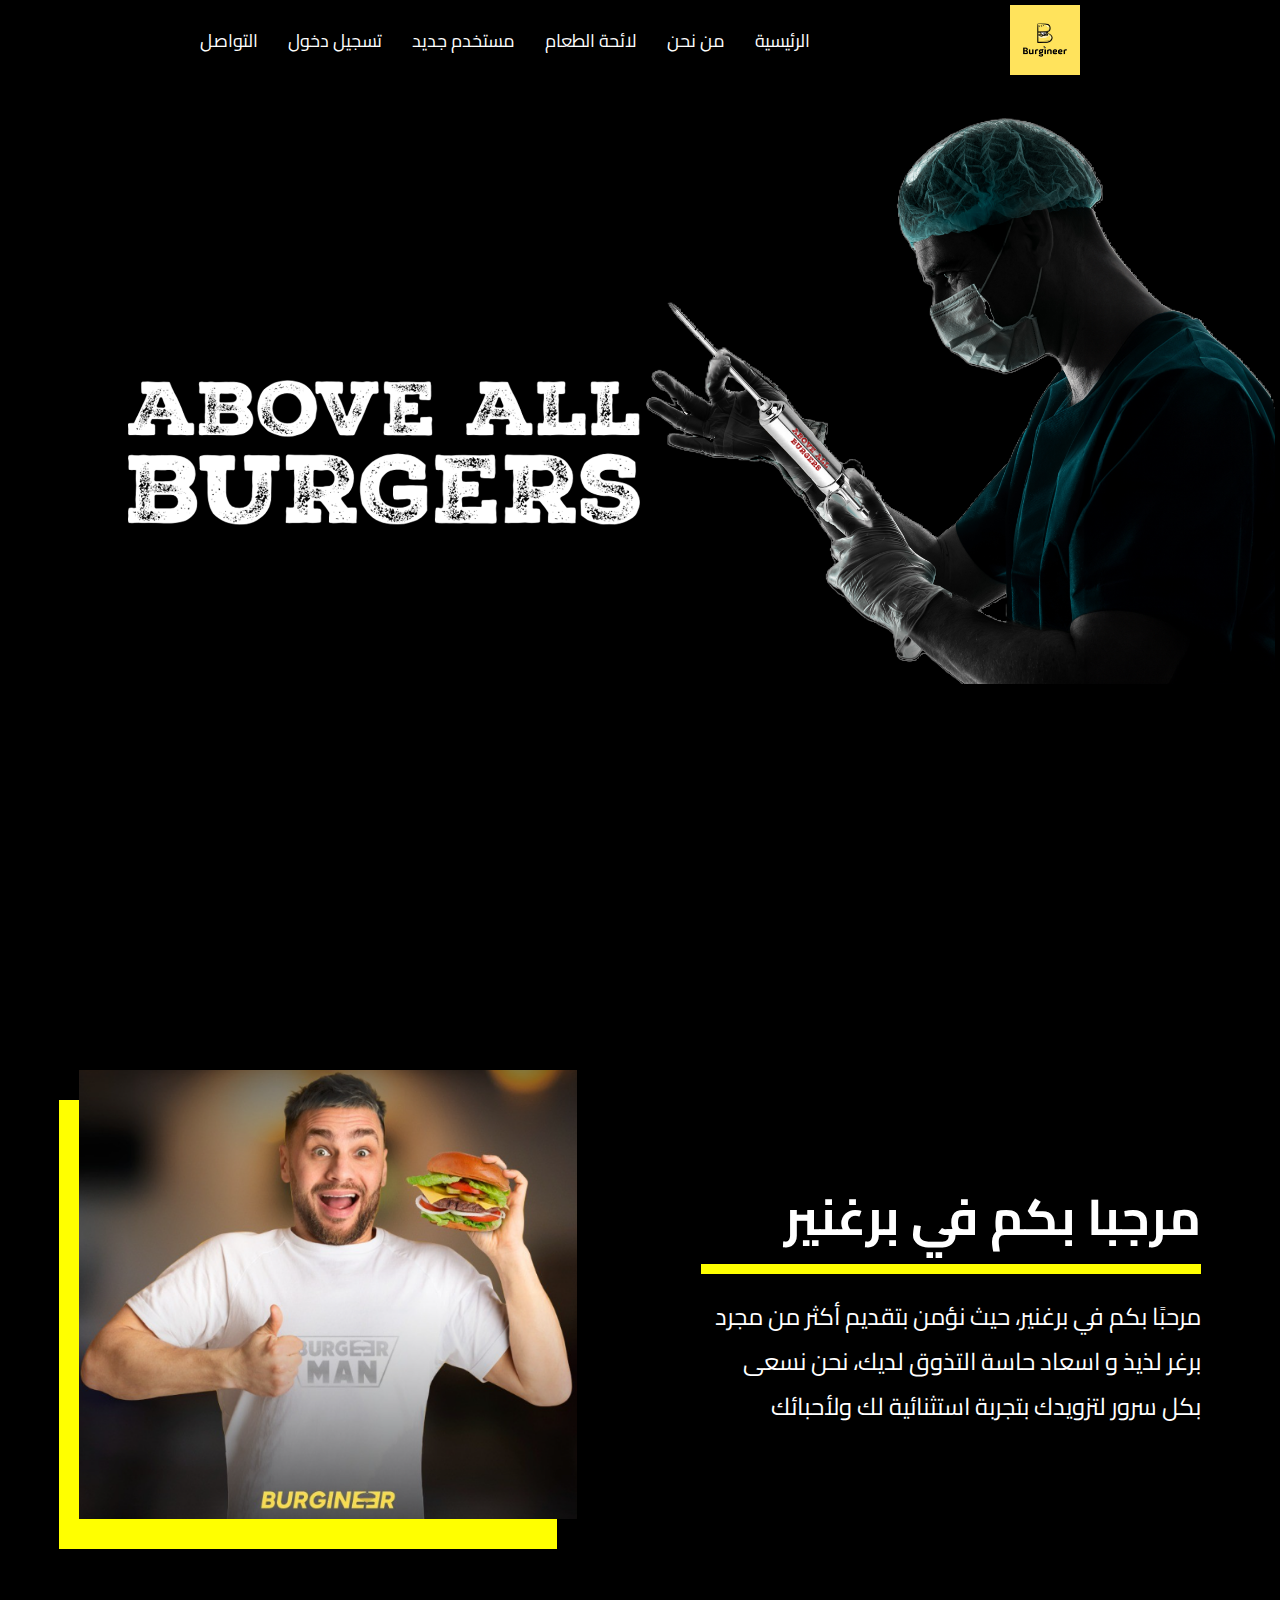
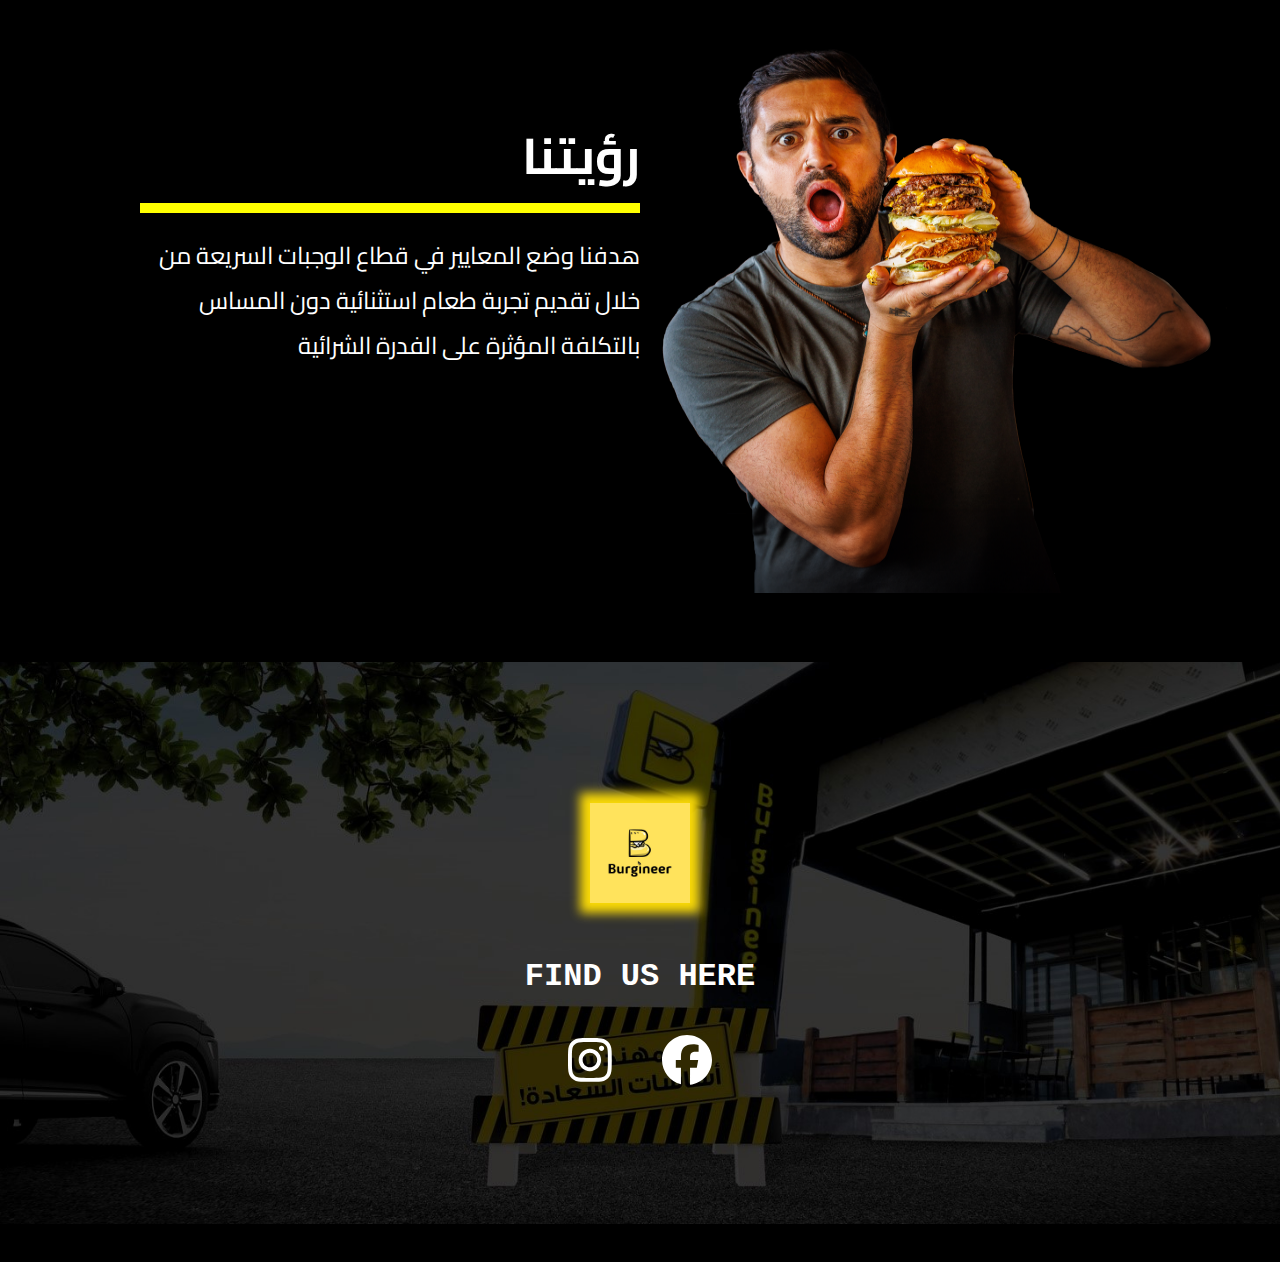
==== commit c54163ef: "register" ====
--- a/index.html
+++ b/index.html
@@ -24,11 +24,10 @@
     <nav class="navbar">
       <div class="list">
         <ul>
-          <li><a href="wishlist.html">الأكلات المفضلة</a></li>
           <li><a href="contact.html">التواصل</a></li>
           <li><a href="login.html">تسجيل دخول</a></li>
           <li><a href="register.html">مستخدم جديد</a></li>
-          <li><a href="menu.html">المنيو</a></li>
+          <li><a href="menu.html">لائحة الطعام</a></li>
           <li><a href="about.html">من نحن </a></li>
           <li><a href="index.html">الرئيسية</a></li>
         </ul>
